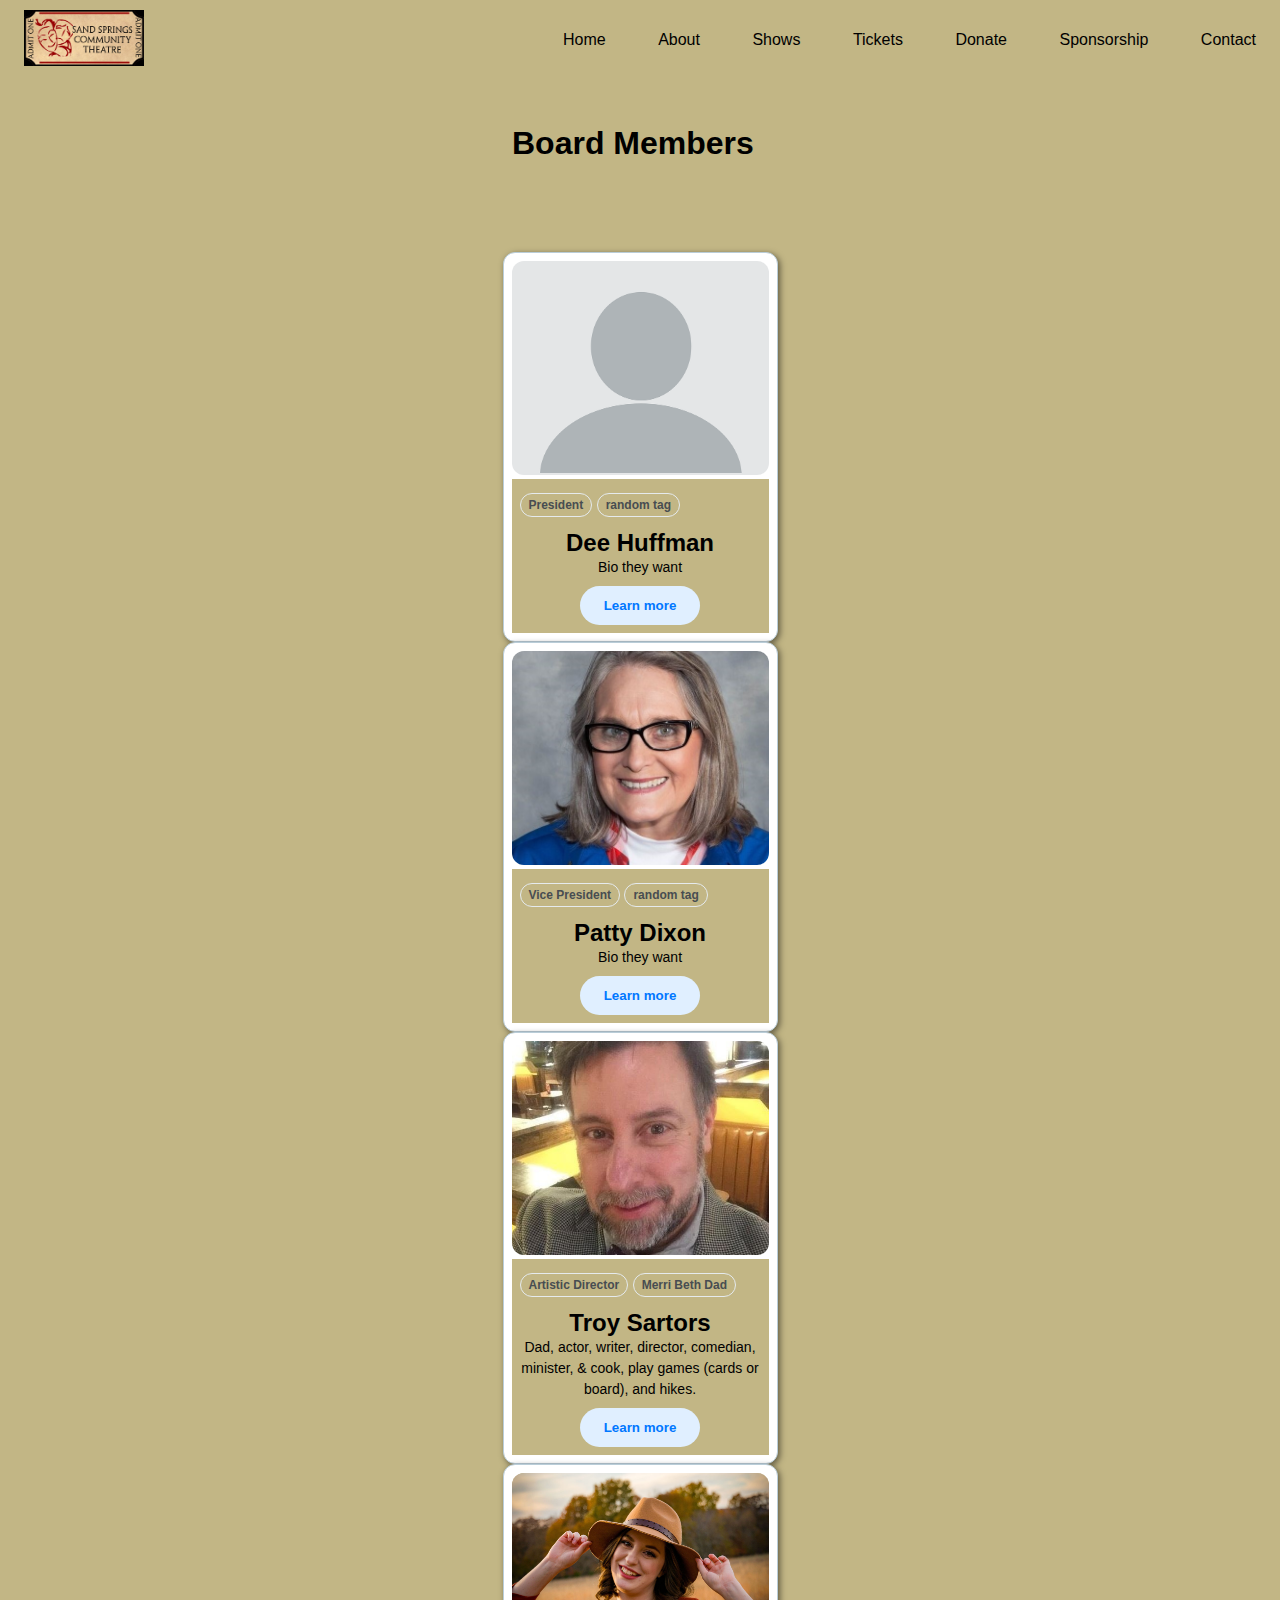
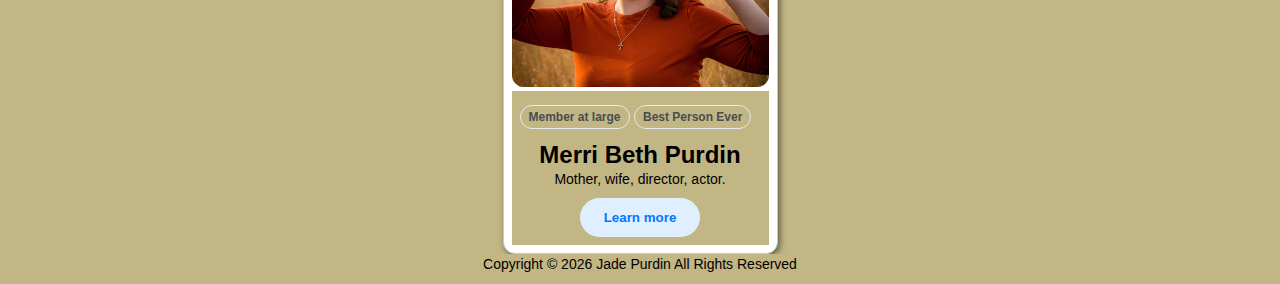
==== about.html @ 8998bb56 "Add files via upload" ====
<!DOCTYPE html>
<html lang="en">
  <head>
    <link rel="icon" type="image/png" href="Images\SSCT_Logo.png">
    <title>Sand Springs Community Theatre</title>
   


    <meta charset="UTF-8">
    <meta name="viewport" content="width=device-width, initial-scale=1">

    <link rel="stylesheet" href="about.css">


    
  </head>
  <body>

    <!-- Navbar -->
    <nav>
      <div class="navbar-logo">
        <a class = "navbar-brand" href = "index.html">
          <img src = "\Images\SSCT_Logo.png" alt = "SSCT Logo" style = "width:120px;">
        </a>
      </div>
      <div class="nav-items">
        <a href="index.html" >Home</a>
        <a href="about.html">About</a>
        <a href="shows.html" >Shows</a>
        <a href="tickets.html" >Tickets</a>
        <a href="donate.html" >Donate</a>
        <a href="sponsorship.html" >Sponsorship</a>
        <a href="contact.html" >Contact</a>
      </div>
    </nav>

    <!--Photo cards of board members-->
    <h1 class = "title"> Board Members</h1>

    

      
      <!-- A div with container id to hold the card -->
      <div id="container">
        <div class="card-group">

        <!-- A div with card class for the card  -->
        <div class="card">
          <img src="\Images\blank_profile_image.webp" class = "card-img" alt="Dee Huffman" >

          <!-- A div with card__details class to hold the details in the card  -->
          <div class="card__details">

            <!-- Span with tag class for the tag -->
            <span class="tag">President</span>

            <span class="tag">random tag</span>

            <!-- A div with name class for the name of the card -->
            <div class="name">Dee Huffman</div>

            <p class="card-bio">Bio they want</p>

            <button onclick="window.open('https://www.facebook.com/Dee2Huffman','_blank')">Learn more</button>
          </div>
        </div>

        <!-- A div with card class for the card  -->
        <div class="card">
          <img src="\Images\Patty_Dixon_Photo.jpg" class = "card-img" alt="Patty Dixon" >

          <!-- A div with card__details class to hold the details in the card  -->
          <div class="card__details">

            <!-- Span with tag class for the tag -->
            <span class="tag">Vice President</span>

            <span class="tag">random tag</span>

            <!-- A div with name class for the name of the card -->
            <div class="name">Patty Dixon</div>

            <p class="card-bio">Bio they want</p>

            <button onclick="window.open('https://www.facebook.com/patty.dixon.946','_blank')">Learn more</button>
          </div>


        </div>


        <!-- A div with card class for the card  -->
        <div class="card">
          <img src="\Images\Troy_Sartors_Photo.jpg" class = "card-img" alt="Troy Sartors" >

          <!-- A div with card__details class to hold the details in the card  -->
          <div class="card__details">

            <!-- Span with tag class for the tag -->
            <span class="tag">Artistic Director</span>

            <span class="tag">Merri Beth Dad</span>

            <!-- A div with name class for the name of the card -->
            <div class="name">Troy Sartors</div>

            <p class="card-bio">Dad, actor, writer, director, comedian, minister, & cook, play games (cards or board), and hikes.</p>

            <button onclick="window.open('https://www.facebook.com/troymore','_blank')">Learn more</button>
          </div>


        </div>

        <!-- A div with card class for the card  -->
        <div class="card">
          <img src="\Images\MB_Photo.jpg" class = "card-img" alt="Merri Beth Purdin" >

          <!-- A div with card__details class to hold the details in the card  -->
          <div class="card__details">

            <!-- Span with tag class for the tag -->
            <span class="tag">Member at large</span>

            <span class="tag">Best Person Ever</span>

            <!-- A div with name class for the name of the card -->
            <div class="name">Merri Beth Purdin</div>

            <p class="card-bio">Mother, wife, director, actor.</p>

            <button onclick="window.open('https://www.facebook.com/balletmerribeth','_blank')">Learn more</button>
          </div>


        </div>

        

        </div>
      </div>
    </div>


    <footer>
      <p>Copyright &copy; <script>document.write(new Date().getFullYear())</script> Jade Purdin All Rights Reserved</p>
    </footer>

  </body>

  
</html>
---- about.css ----
@import "navbar.css";



.title{
  margin-left: auto;
  margin-right: auto;
  margin-top: 5vh;
  width: 8em;
}



#container{
  display: flex;
  max-width: 275px;
  /* width: 90%; */
  /* Center the container in middle on horizontal axis */
  margin: 0 auto;
    /*  margin: 50px auto; */
  /* Add empty space above the container (20% of the view height) */
  margin-top: 10vh;

}

/* .card-group{
  display: flex;
  flex-direction: row;
  justify-content: space-around;
  flex-flow: wrap;
  
} */

.card {
  
  /* Change background color */
  background-color: white;

  /* Add border */
  border: 1px solid #bacdd8;

  box-shadow: 2px 2px 6px 0px rgba(0,0,0,0.5);

  /* Add space between the border and the content */
  padding: 8px;

  border-radius: 12px;
}

.card-img{
  width: 100%;
  border-radius: 12px;
  height: 214px;
  object-fit: cover;
}


/* Style div elements that have class equal to tag */
.tag {
  padding: 4px 8px;
  border: 1px solid #e5eaed;
  text-align: center;
  border-radius: 50px;
  font-size: 12px;
  font-weight: 600;
  color: hsl(210, 6%, 30%);
}

/* Style div elements that have class equal to name */
.name {
  font-size: 24px;
  font-weight: 600;

  text-align: center;

  margin-top: 16px;
}

/* Style p element */
p {
  font-size: 14px;
  color: #000000;
  line-height: 150%;
  text-align: center;

}

/* Style button element */
button {
  border: none;
  padding: 12px 24px;
  border-radius: 50px;

  font-weight: 600;
  color: #0077ff;
  background-color: #e0efff;

  /* Button is inline-block element by default, it need to have block display for margin: 0 auto; to work */
  margin: 0 auto;
  display: block;

  /* Button is a clickable element, therefore it should have a pointer cursor */
  cursor: pointer;

  margin-top: 8px;
}


.card__details {
  /* Add space around the details */
  padding: 16px 8px 8px 8px;
}
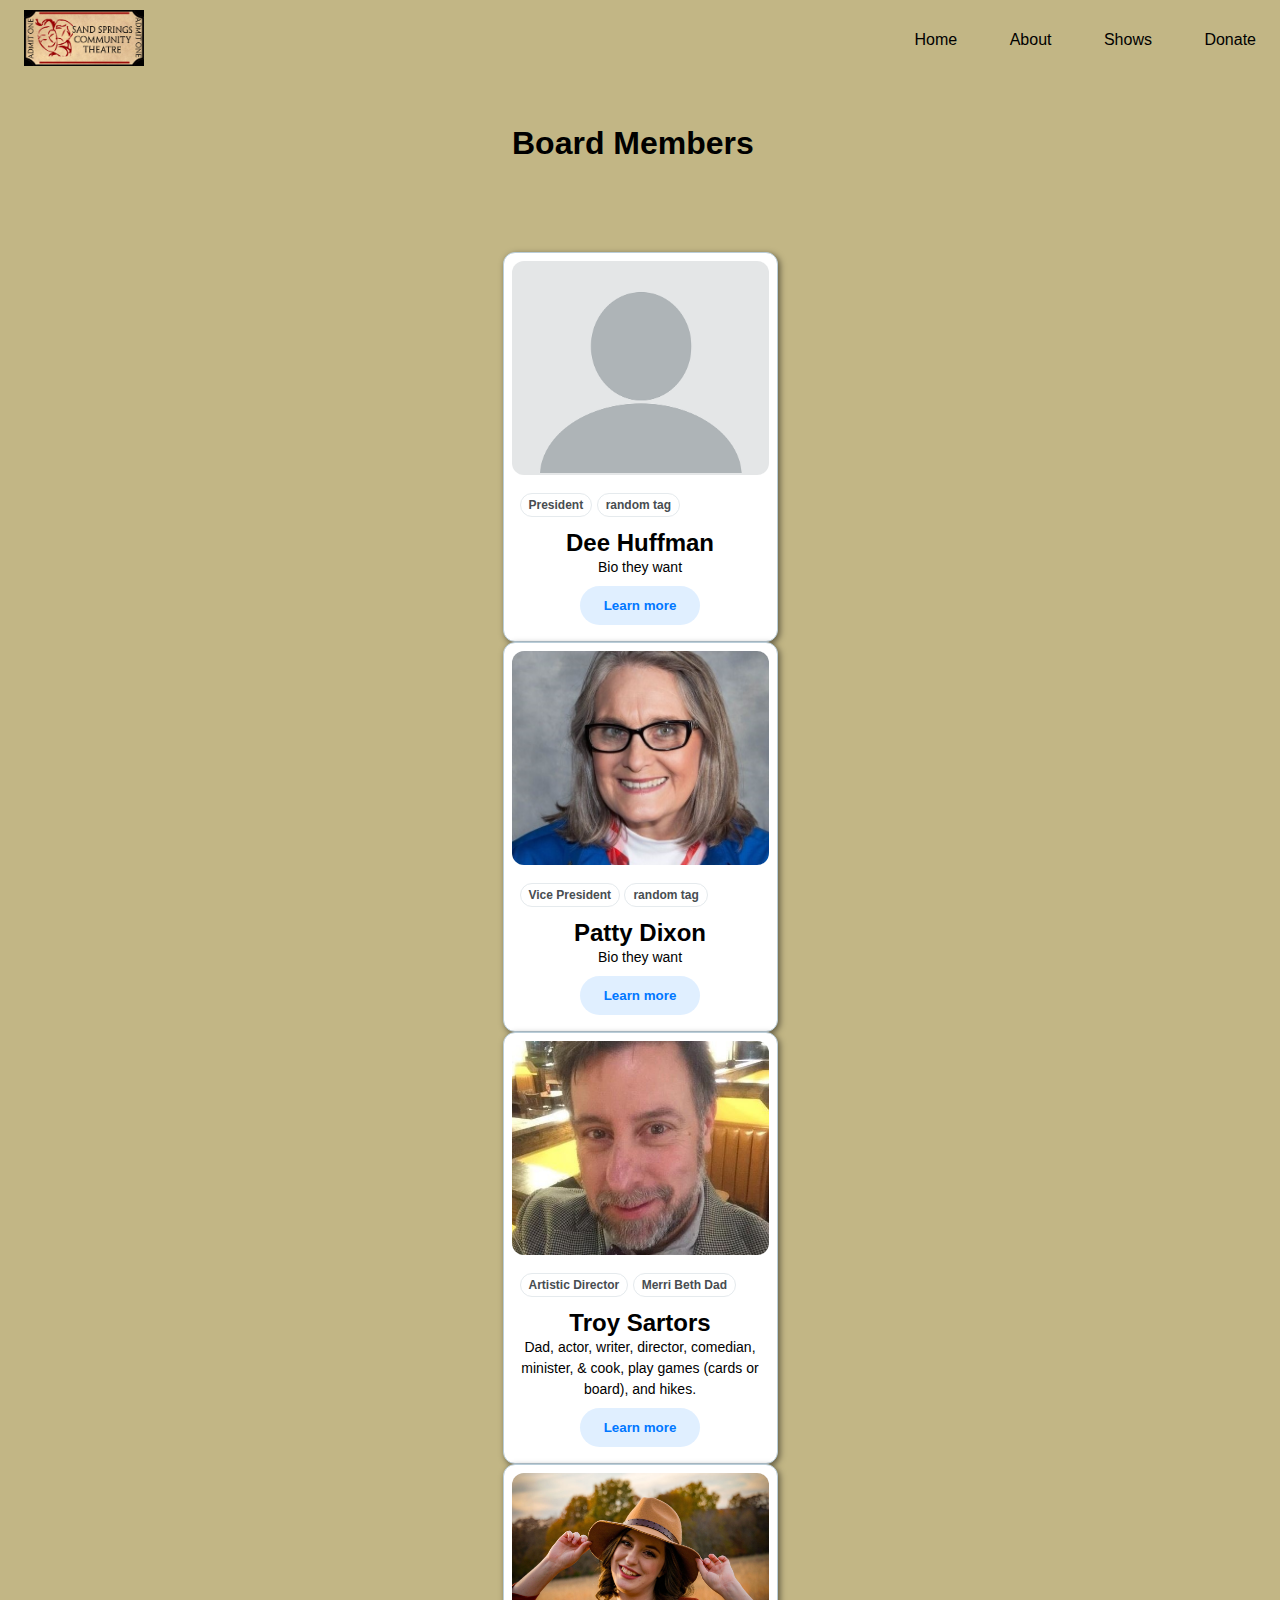
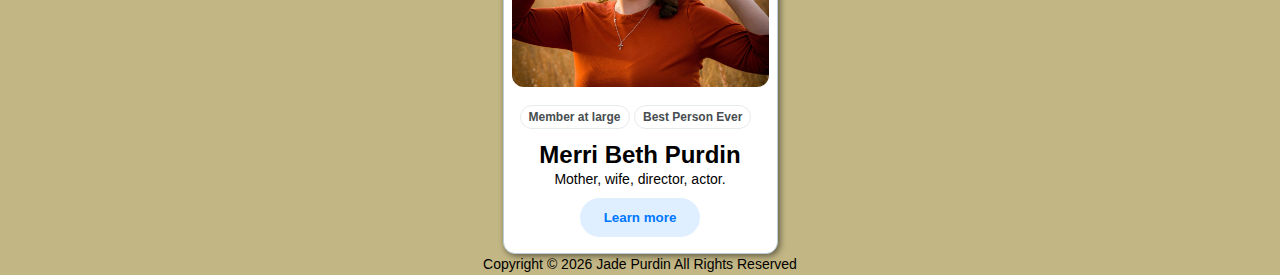
==== commit 2aa7a1cb: "Add files via upload" ====
--- a/about.html
+++ b/about.html
@@ -2,6 +2,23 @@
 <!DOCTYPE html>
 <html lang="en">
   <head>
+
+    
+    <!-- Google tag (gtag.js) -->
+    <script async src="https://www.googletagmanager.com/gtag/js?id=G-W4HYQ5GWJ0"></script>
+    <script>
+      window.dataLayer = window.dataLayer || [];
+      function gtag(){dataLayer.push(arguments);}
+      gtag('js', new Date());
+
+      gtag('config', 'G-W4HYQ5GWJ0');
+    </script>
+
+    <script async src="https://pagead2.googlesyndication.com/pagead/js/adsbygoogle.js?client=ca-pub-4466616471092799"
+    crossorigin="anonymous"></script>
+
+
+
     <link rel="icon" type="image/png" href="Images\SSCT_Logo.png">
     <title>Sand Springs Community Theatre</title>
    
@@ -28,10 +45,10 @@
         <a href="index.html" >Home</a>
         <a href="about.html">About</a>
         <a href="shows.html" >Shows</a>
-        <a href="tickets.html" >Tickets</a>
+        <!-- <a href="tickets.html" >Tickets</a> -->
         <a href="donate.html" >Donate</a>
-        <a href="sponsorship.html" >Sponsorship</a>
-        <a href="contact.html" >Contact</a>
+        <!-- <a href="sponsorship.html" >Sponsorship</a> -->
+        <!-- <a href="contact.html" >Contact</a> -->
       </div>
     </nav>
 
@@ -47,7 +64,7 @@
 
         <!-- A div with card class for the card  -->
         <div class="card">
-          <img src="\Images\blank_profile_image.webp" class = "card-img" alt="Dee Huffman" >
+          <img src="/Images/blank_profile_image.webp" class = "card-img" alt="Dee Huffman" >
 
           <!-- A div with card__details class to hold the details in the card  -->
           <div class="card__details">
@@ -68,7 +85,7 @@
 
         <!-- A div with card class for the card  -->
         <div class="card">
-          <img src="\Images\Patty_Dixon_Photo.jpg" class = "card-img" alt="Patty Dixon" >
+          <img src="/Images/Patty_Dixon_Photo.jpg" class = "card-img" alt="Patty Dixon" >
 
           <!-- A div with card__details class to hold the details in the card  -->
           <div class="card__details">
@@ -92,7 +109,7 @@
 
         <!-- A div with card class for the card  -->
         <div class="card">
-          <img src="\Images\Troy_Sartors_Photo.jpg" class = "card-img" alt="Troy Sartors" >
+          <img src="/Images/Troy_Sartors_Photo.jpg" class = "card-img" alt="Troy Sartors" >
 
           <!-- A div with card__details class to hold the details in the card  -->
           <div class="card__details">
@@ -115,7 +132,7 @@
 
         <!-- A div with card class for the card  -->
         <div class="card">
-          <img src="\Images\MB_Photo.jpg" class = "card-img" alt="Merri Beth Purdin" >
+          <img src="/Images/MB_Photo.jpg" class = "card-img" alt="Merri Beth Purdin" >
 
           <!-- A div with card__details class to hold the details in the card  -->
           <div class="card__details">
--- a/about.css
+++ b/about.css
@@ -1,6 +1,8 @@
 @import "navbar.css";
 
-
+body{
+  background-color: rgb(194, 182, 133);;
+}
 
 .title{
   margin-left: auto;
